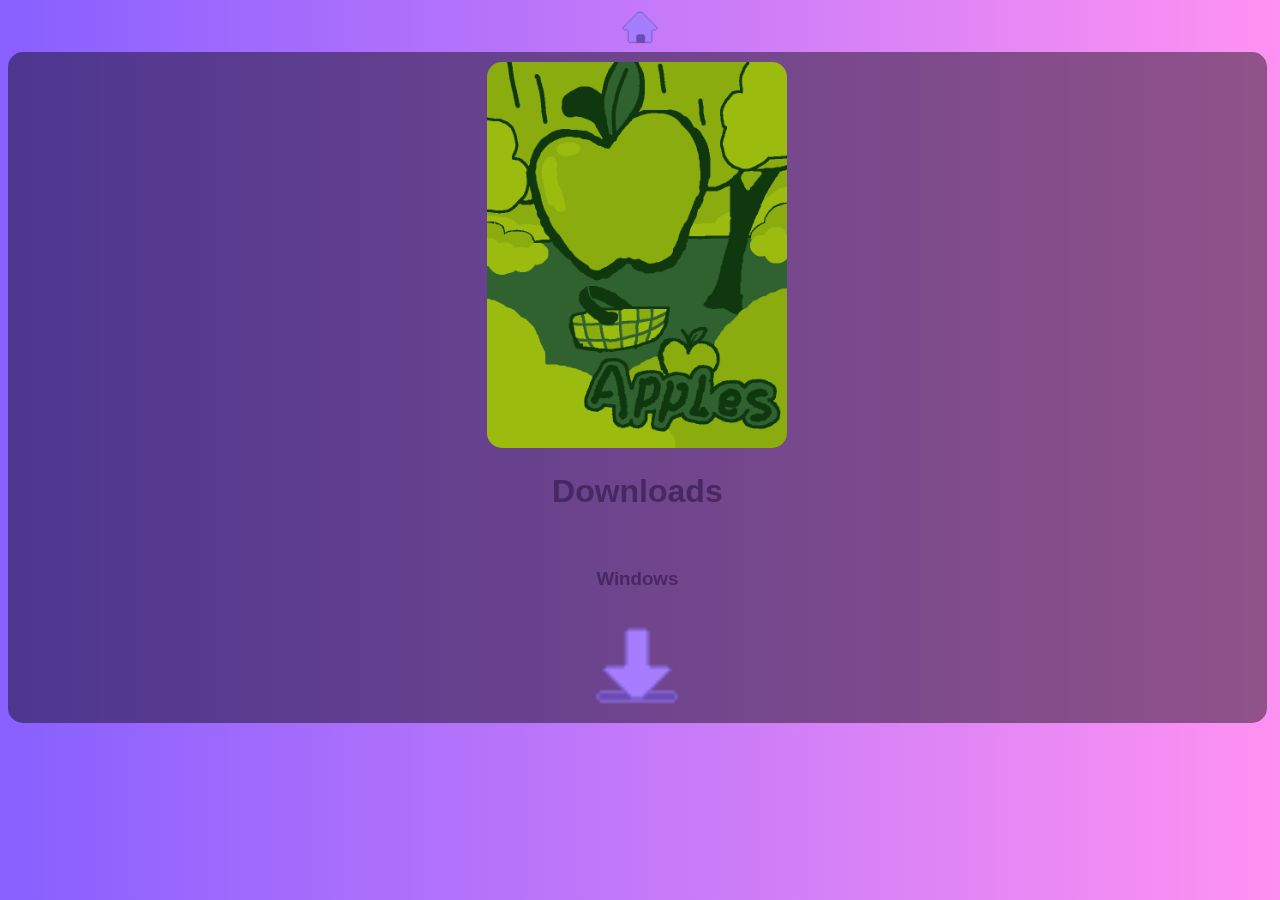
==== src/hrefs/Apples.html @ 2efdddd8 "Add files via upload" ====
<!DOCTYPE html>
<html lang="en">
<head>
    <meta charset="UTF-8">
    <meta name="viewport" content="width=device-width, initial-scale=1.0">
    <title>Bit-Games | Apples</title>
    <style>
        .GameApp {
            background-image: linear-gradient(90deg, rgb(136, 96, 255), rgb(255, 146, 242));
            font-family: Arial, Helvetica, sans-serif;
            text-decoration: none;
            color: rgb(72, 40, 98);
            align-items: center;
            justify-content: center;
        }

        .img_edit {
            border-radius: 15px;
            width: 90%;
            max-width: 300px;
            height: 90%;
            max-height: 400px;
        }

        .bar {
            border-radius: 100px;
            background-color: transparent;
            justify-content: center;
            text-align: center;
        }

        .HomeButton {
            max-width: 50px;
            min-width: 40px;
            max-height: 50px;
            min-height: 40px;
        }

        ul {
            list-style: none;
        }

        .elements {
            padding: 10px;
            justify-content: center;
            align-items: center;
            text-align: center;
            height: 100%;
            width: 98%;
            max-width: 100%;
            border-radius: 15px;
            background-color: rgba(0, 0, 0, 0.434);
        }

        .downloadButton {
            min-width: 100px;
            min-height: 100px;
            justify-content: center;
            text-align: center;
            align-items: center;
        }

    </style>
</head>
<body class="GameApp">
    <div class="bar">
        <a href="../../index.html"><img src="../../imgs/button_home.png" alt="" class="HomeButton"></a>
    </div>

    <div class="elements">
        <img src="../../imgs/Apples_PNG.png" class="img_edit">
        <br>
        <H1>
            Downloads
        </H1>
        <br>
        <h3>Windows</h3>
        <a href="../../Archines/Apples - Windows.rar"> <img src="../../imgs/button_download.png" class="downloadButton" alt=""> </a>
    </div>

</body>
</html>
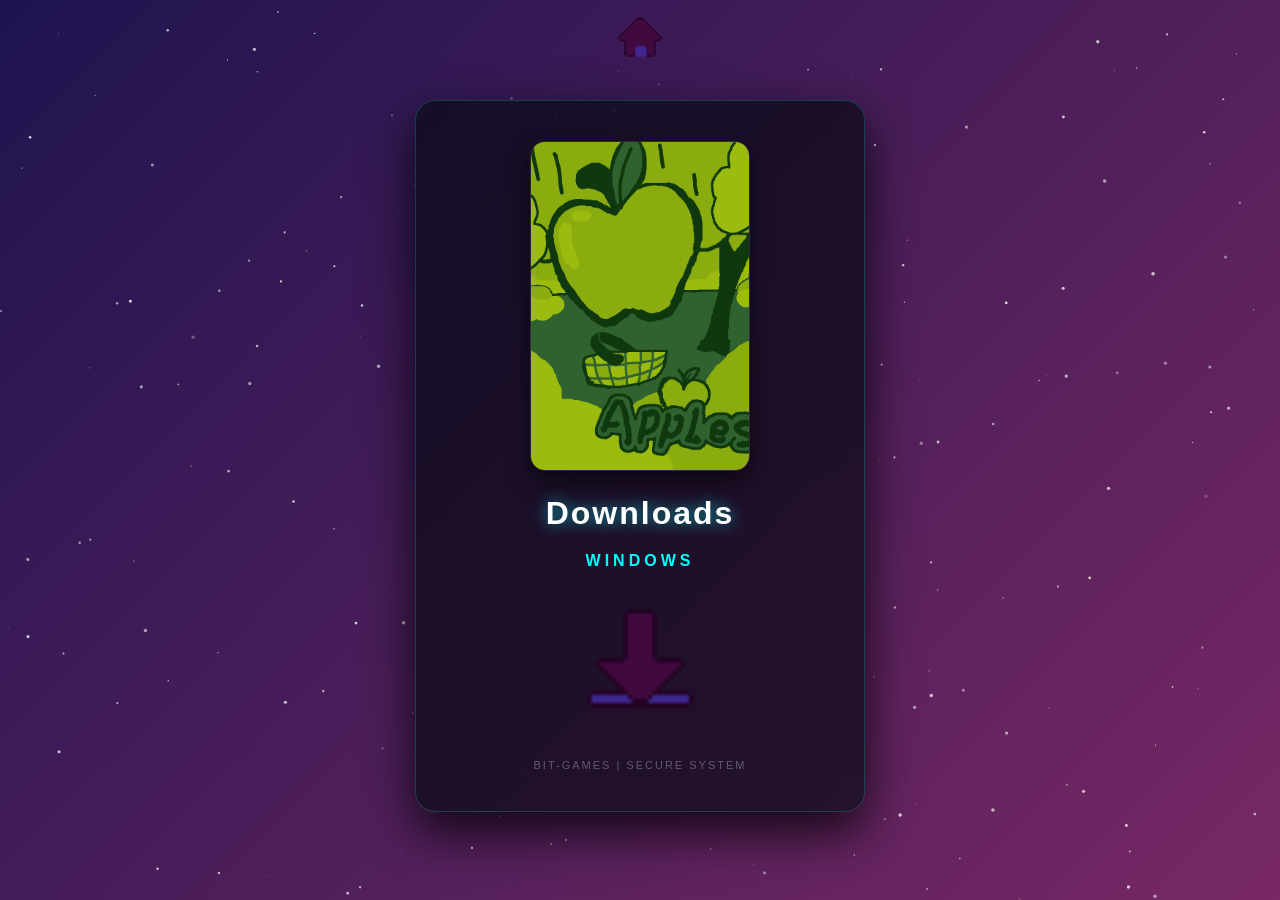
==== commit 4aa81961: "Add files via upload" ====
--- a/src/hrefs/Apples.html
+++ b/src/hrefs/Apples.html
@@ -1,82 +1,220 @@
 <!DOCTYPE html>
-<html lang="en">
+<html lang="pt-br">
 <head>
     <meta charset="UTF-8">
     <meta name="viewport" content="width=device-width, initial-scale=1.0">
-    <title>Bit-Games | Apples</title>
+    <title>Bit-Games | Apples - Download</title>
     <style>
+        /* --- RESET E BASE ESPACIAL --- */
+        * {
+            box-sizing: border-box;
+            margin: 0;
+            padding: 0;
+        }
+
+        body, html {
+            height: 100%;
+            width: 100%;
+            overflow-x: hidden;
+            font-family: 'Segoe UI', Tahoma, Geneva, Verdana, sans-serif;
+            background-color: #050505;
+        }
+
+        /* --- CLASSE GAMEAPP (O FUNDO DO MODELO PRO) --- */
         .GameApp {
-            background-image: linear-gradient(90deg, rgb(136, 96, 255), rgb(255, 146, 242));
-            font-family: Arial, Helvetica, sans-serif;
-            text-decoration: none;
-            color: rgb(72, 40, 98);
+            background-image: linear-gradient(135deg, rgb(30, 20, 80), rgb(120, 40, 100));
+            min-height: 100vh;
+            width: 100%;
+            display: flex;
+            flex-direction: column;
             align-items: center;
+            position: relative;
+            color: white;
+        }
+
+        /* --- BARRA SUPERIOR FIXA --- */
+        .bar {
+            position: fixed;
+            top: 0;
+            left: 0;
+            width: 100%;
+            height: 80px;
+            background-color: transparent;
+            display: flex;
             justify-content: center;
-        }
-
+            align-items: center;
+            z-index: 100;
+        }
+
+        .HomeButton {
+            width: 50px;
+            height: 50px;
+            transition: transform 0.3s ease, filter 0.3s ease;
+        }
+
+        .HomeButton:hover {
+            transform: scale(1.15);
+            filter: drop-shadow(0 0 10px #00ffff);
+        }
+
+        /* --- PAINEL DE DOWNLOADS (GLASSMORPHISM) --- */
+        .elements {
+            position: relative;
+            z-index: 10;
+            background-color: rgba(10, 10, 20, 0.7);
+            backdrop-filter: blur(15px);
+            -webkit-backdrop-filter: blur(15px); /* Suporte para Safari */
+            
+            width: 90%;
+            max-width: 450px;
+            margin-top: 100px;
+            margin-bottom: 50px;
+            padding: 40px;
+            
+            border-radius: 20px;
+            border: 1px solid rgba(0, 255, 255, 0.2);
+            text-align: center;
+            box-shadow: 0 20px 50px rgba(0, 0, 0, 0.8);
+        }
+
+        /* IMAGEM DO JOGO */
         .img_edit {
             border-radius: 15px;
-            width: 90%;
-            max-width: 300px;
-            height: 90%;
-            max-height: 400px;
-        }
-
-        .bar {
-            border-radius: 100px;
-            background-color: transparent;
-            justify-content: center;
-            text-align: center;
-        }
-
-        .HomeButton {
-            max-width: 50px;
-            min-width: 40px;
-            max-height: 50px;
-            min-height: 40px;
-        }
-
-        ul {
-            list-style: none;
-        }
-
-        .elements {
-            padding: 10px;
-            justify-content: center;
-            align-items: center;
-            text-align: center;
+            width: 100%;
+            max-width: 220px;
+            height: auto;
+            aspect-ratio: 2 / 3;
+            object-fit: cover;
+            box-shadow: 0 10px 25px rgba(0,0,0,0.6);
+            border: 1px solid rgba(255, 255, 255, 0.1);
+            margin-bottom: 20px;
+        }
+
+        h1 {
+            font-size: 32px;
+            margin-bottom: 10px;
+            letter-spacing: 2px;
+            text-shadow: 0 0 15px rgba(0, 255, 255, 0.6);
+            color: white;
+        }
+
+        h3 {
+            color: #00ffff;
+            margin-top: 20px;
+            margin-bottom: 15px;
+            text-transform: uppercase;
+            font-size: 16px;
+            letter-spacing: 4px;
+        }
+
+        /* BOTÃO DE DOWNLOAD */
+        .downloadButton {
+            width: 130px;
+            height: auto;
+            transition: transform 0.3s ease, filter 0.3s ease;
+            cursor: pointer;
+        }
+
+        .downloadButton:hover {
+            transform: scale(1.1);
+            filter: drop-shadow(0 0 20px #00ffff);
+        }
+
+        /* --- CANVAS DAS ESTRELAS --- */
+        #espaco {
+            position: fixed;
+            top: 0;
+            left: 0;
+            width: 100%;
             height: 100%;
-            width: 98%;
-            max-width: 100%;
-            border-radius: 15px;
-            background-color: rgba(0, 0, 0, 0.434);
-        }
-
-        .downloadButton {
-            min-width: 100px;
-            min-height: 100px;
-            justify-content: center;
-            text-align: center;
-            align-items: center;
-        }
-
+            z-index: 1;
+            opacity: 0.8;
+            pointer-events: none;
+        }
     </style>
 </head>
 <body class="GameApp">
+
+    <canvas id="espaco"></canvas>
+
     <div class="bar">
-        <a href="../../index.html"><img src="../../imgs/button_home.png" alt="" class="HomeButton"></a>
+        <a href="../../index.html">
+            <img src="../../imgs/button_home.png" alt="Home" class="HomeButton">
+        </a>
     </div>
 
     <div class="elements">
-        <img src="../../imgs/Apples_PNG.png" class="img_edit">
-        <br>
-        <H1>
-            Downloads
-        </H1>
-        <br>
-        <h3>Windows</h3>
-        <a href="../../Archines/Apples - Windows.rar"> <img src="../../imgs/button_download.png" class="downloadButton" alt=""> </a>
+        <img src="../../imgs/Apples_PNG.png" class="img_edit" alt="Apples Game Cover">
+        
+        <h1>Downloads</h1>
+        
+        <div>
+            <h3>Windows</h3>
+            <a href="../../Archines/Apples - Windows.rar"> 
+                <img src="../../imgs/button_download.png" class="downloadButton" alt="Download Now"> 
+            </a>
+        </div>
+
+        <p style="font-size: 11px; color: rgba(255,255,255,0.3); margin-top: 40px; letter-spacing: 2px;">
+            BIT-GAMES | SECURE SYSTEM
+        </p>
     </div>
 
+    <script>
+        // --- LÓGICA DAS ESTRELAS (MESMA DO MODELO PRO) ---
+        const canvas = document.getElementById('espaco');
+        const ctx = canvas.getContext('2d');
+
+        function resize() {
+            canvas.width = window.innerWidth;
+            canvas.height = window.innerHeight;
+        }
+        window.onresize = resize;
+        resize();
+
+        let stars = [];
+        // Criando estrelas com as propriedades exatas do modelo Pro
+        for(let i=0; i<250; i++) {
+            stars.push({
+                x: Math.random() * canvas.width,
+                y: Math.random() * canvas.height,
+                size: Math.random() * 1.8,
+                speedY: Math.random() * 0.4 + 0.1, 
+                speedX: (Math.random() - 0.5) * 0.1, // A deriva lateral suave
+                opacity: Math.random(),
+                blinkSpeed: Math.random() * 0.02 
+            });
+        }
+
+        function draw() {
+            ctx.clearRect(0, 0, canvas.width, canvas.height);
+            
+            stars.forEach(s => {
+                // Cintilação
+                s.opacity += s.blinkSpeed;
+                if(s.opacity > 1 || s.opacity < 0) s.blinkSpeed *= -1;
+
+                ctx.beginPath();
+                ctx.arc(s.x, s.y, s.size, 0, Math.PI*2);
+                ctx.fillStyle = `rgba(255, 255, 255, ${Math.abs(s.opacity)})`;
+                ctx.fill();
+
+                // Movimento
+                s.y += s.speedY;
+                s.x += s.speedX;
+
+                // Reset de posição
+                if(s.y > canvas.height) {
+                    s.y = -5;
+                    s.x = Math.random() * canvas.width;
+                }
+                if(s.x > canvas.width) s.x = 0;
+                if(s.x < 0) s.x = canvas.width;
+            });
+            requestAnimationFrame(draw);
+        }
+
+        draw();
+    </script>
 </body>
 </html>
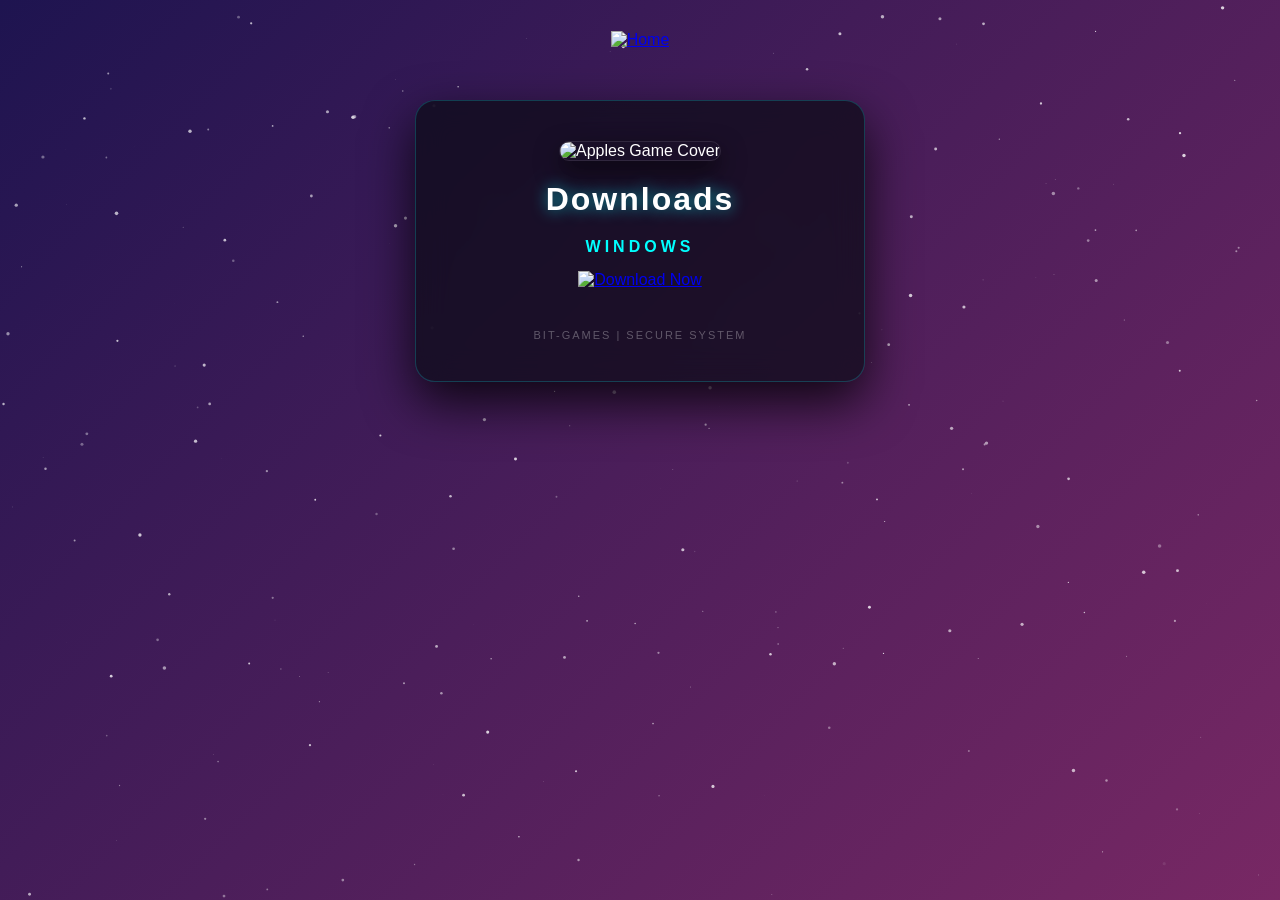
==== commit 3ed29c0a: "Update Apples.html" ====
--- a/src/hrefs/Apples.html
+++ b/src/hrefs/Apples.html
@@ -3,7 +3,7 @@
 <head>
     <meta charset="UTF-8">
     <meta name="viewport" content="width=device-width, initial-scale=1.0">
-    <title>Bit-Games | Apples - Download</title>
+    <title>MooniVS | Apples - Download</title>
     <style>
         /* --- RESET E BASE ESPACIAL --- */
         * {
@@ -217,4 +217,4 @@
         draw();
     </script>
 </body>
-</html>+</html>
